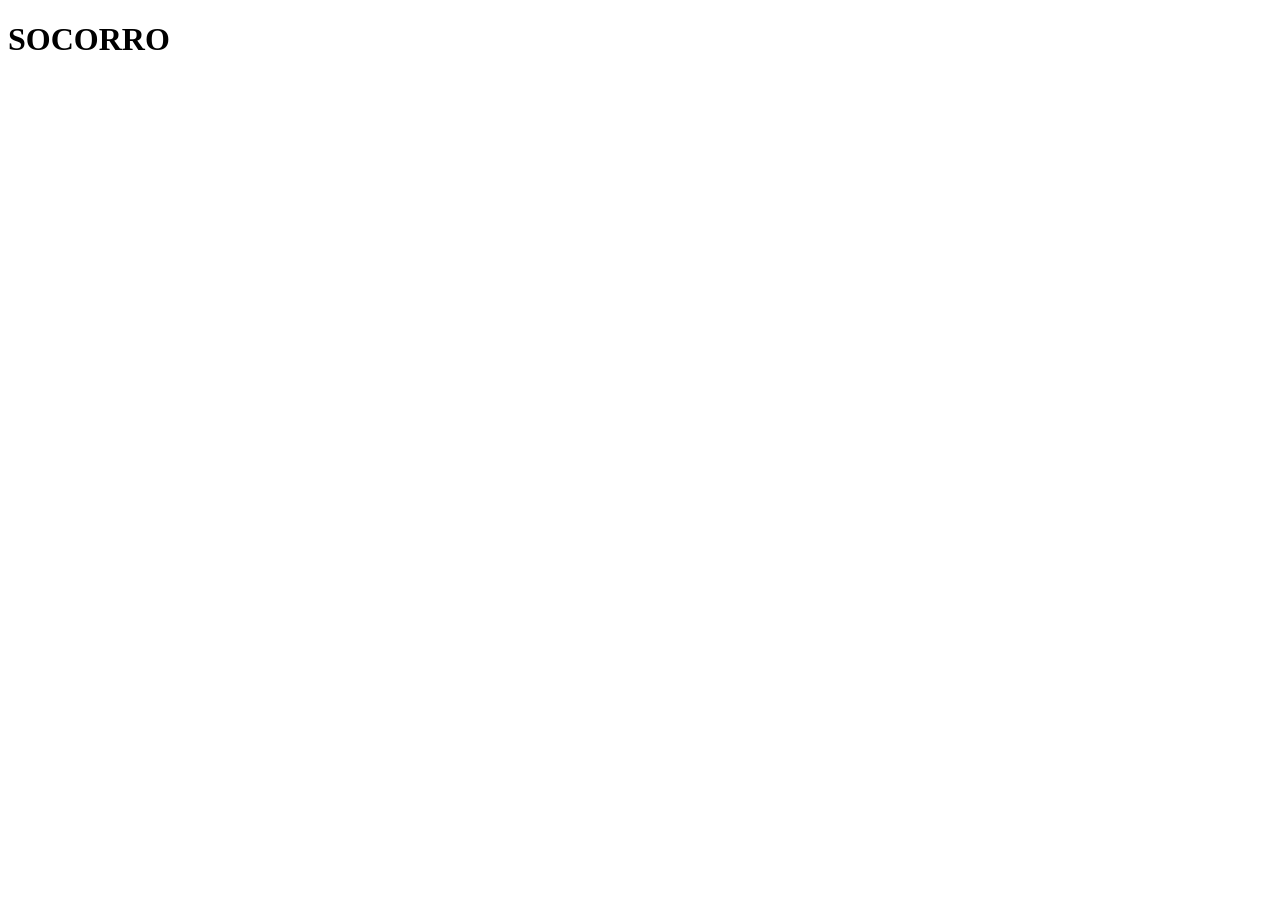
==== index.html @ 4d099e89 "first commit" ====
<!DOCTYPE html>
<html lang="pt-br">
<head>
    <meta charset="UTF-8">
    <meta name="viewport" content="width=device-width, initial-scale=1.0">
    <title>Autoria Web</title>
</head>
<body>
    <h1>SOCORRO</h1>
</body>
</html>
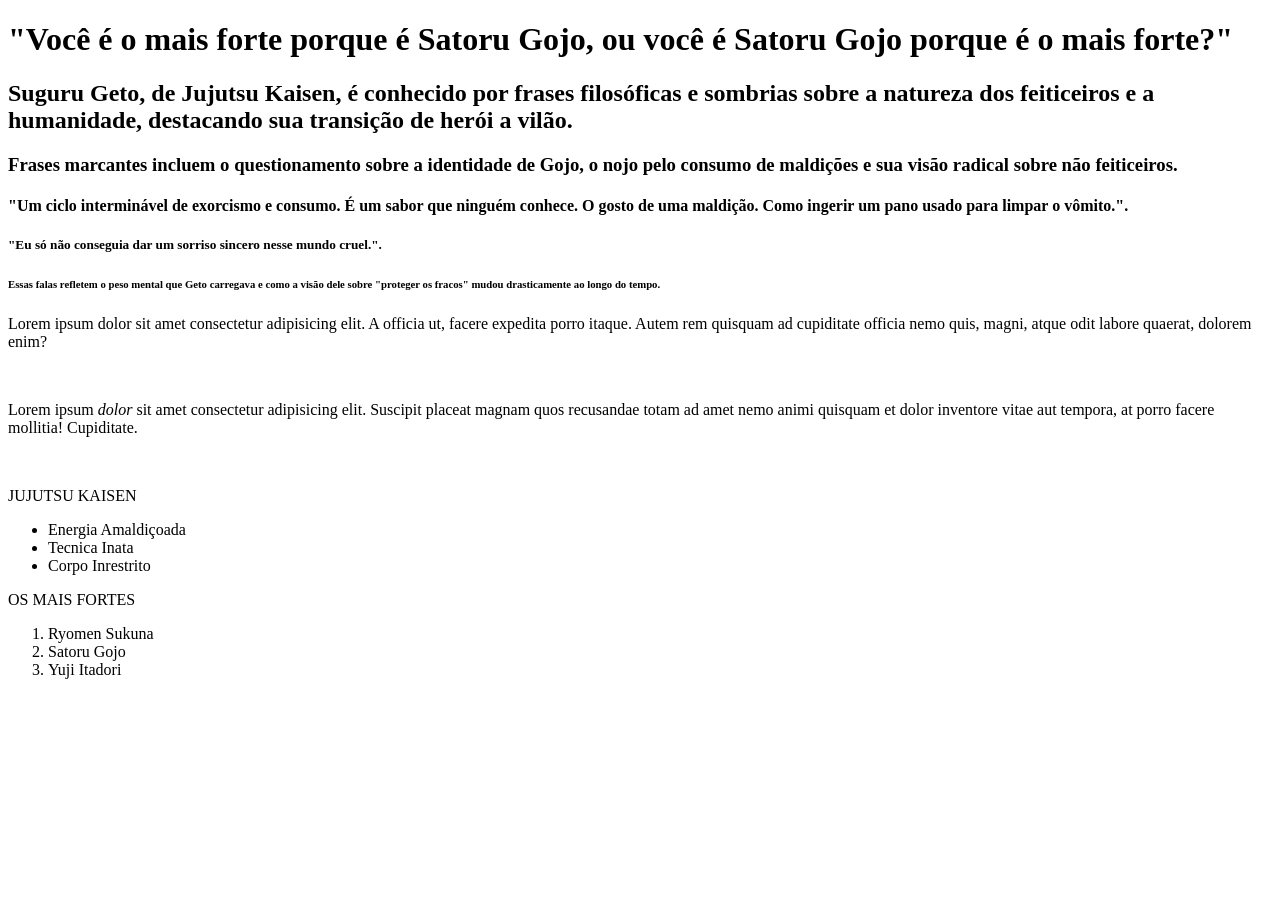
==== commit c8b90d73: "AULA DO DIA 14/05" ====
--- a/index.html
+++ b/index.html
@@ -1,11 +1,58 @@
-<!DOCTYPE html>
-<html lang="pt-br">
-<head>
-    <meta charset="UTF-8">
-    <meta name="viewport" content="width=device-width, initial-scale=1.0">
+<!doctype html>
+<lang ="pt-br">
+  <head>
+    <meta charset="UTF-8" />
+    <meta name="viewport" content="width=device-width, initial-scale=1.0" />
     <title>Autoria Web</title>
-</head>
-<body>
-    <h1>SOCORRO</h1>
-</body>
-</html>+  </head>
+  <html>
+    <h1>
+      "Você é o mais forte porque é Satoru Gojo, ou você é Satoru Gojo porque é
+      o mais forte?"
+    </h1>
+    <h2>
+      Suguru Geto, de Jujutsu Kaisen, é conhecido por frases filosóficas e
+      sombrias sobre a natureza dos feiticeiros e a humanidade, destacando sua
+      transição de herói a vilão.
+    </h2>
+    <h3>
+      Frases marcantes incluem o questionamento sobre a identidade de Gojo, o
+      nojo pelo consumo de maldições e sua visão radical sobre não feiticeiros.
+    </h3>
+    <h4>
+      "Um ciclo interminável de exorcismo e consumo. É um sabor que ninguém
+      conhece. O gosto de uma maldição. Como ingerir um pano usado para limpar o
+      vômito.".
+    </h4>
+    <h5>"Eu só não conseguia dar um sorriso sincero nesse mundo cruel.".</h5>
+    <h6>
+      Essas falas refletem o peso mental que Geto carregava e como a visão dele
+      sobre "proteger os fracos" mudou drasticamente ao longo do tempo.
+    </h6>
+    <p>
+      Lorem ipsum dolor sit amet consectetur adipisicing elit. A officia ut,
+      facere expedita porro itaque. Autem rem quisquam ad cupiditate officia
+      nemo quis, magni, atque odit labore quaerat, dolorem enim?
+    </p>
+    <br />
+    <p>
+      Lorem ipsum <em>dolor</em> sit amet consectetur adipisicing elit. Suscipit
+      placeat magnam quos recusandae totam ad amet nemo animi quisquam et dolor
+      inventore vitae aut tempora, at porro facere mollitia! Cupiditate.
+    </p>
+    <br />
+    <p>JUJUTSU KAISEN</p>
+    <ul>
+      <li>Energia Amaldiçoada</li>
+      <li>Tecnica Inata</li>
+      <li>Corpo Inrestrito</li>
+    </ul>
+    <p>OS MAIS FORTES</p>
+    <ol>
+      <li>Ryomen Sukuna</li>
+      <li>Satoru Gojo</li>
+      <li>Yuji Itadori</li>
+    </ol>
+  </html>
+  <body></body>
+</lang>
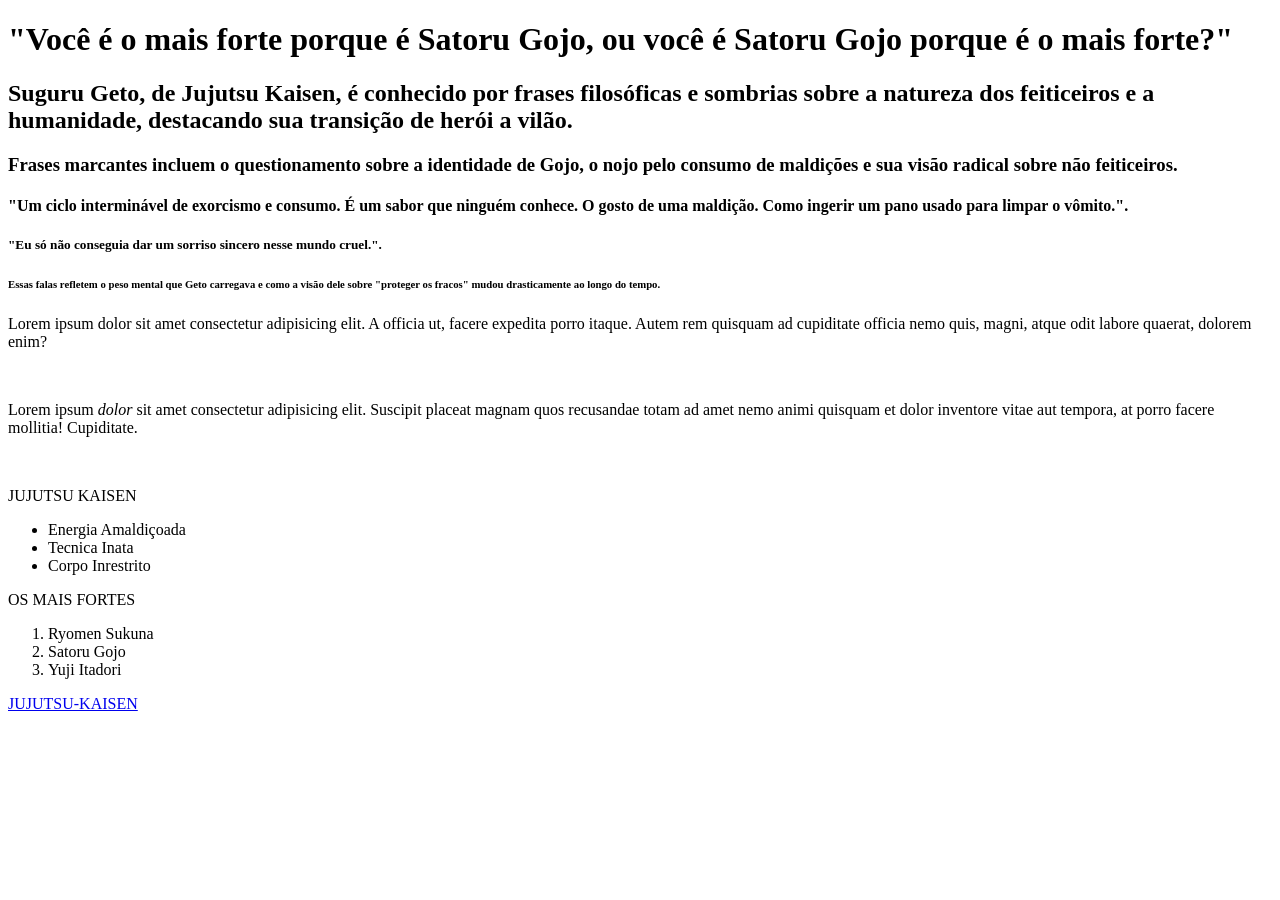
==== commit e8a1f9ee: "AULA DO DIA 20/05 (observação desafio/atividade)" ====
--- a/index.html
+++ b/index.html
@@ -56,3 +56,6 @@
   </html>
   <body></body>
 </lang>
+<p></p>
+<a href="JUJUTSU-KAISEN.html">JUJUTSU-KAISEN</a>
+<img src="https://criticalhits.com.br/wp-content/uploads/2023/09/sukuna-true-form-jjk-696x348.jpg" alt="">
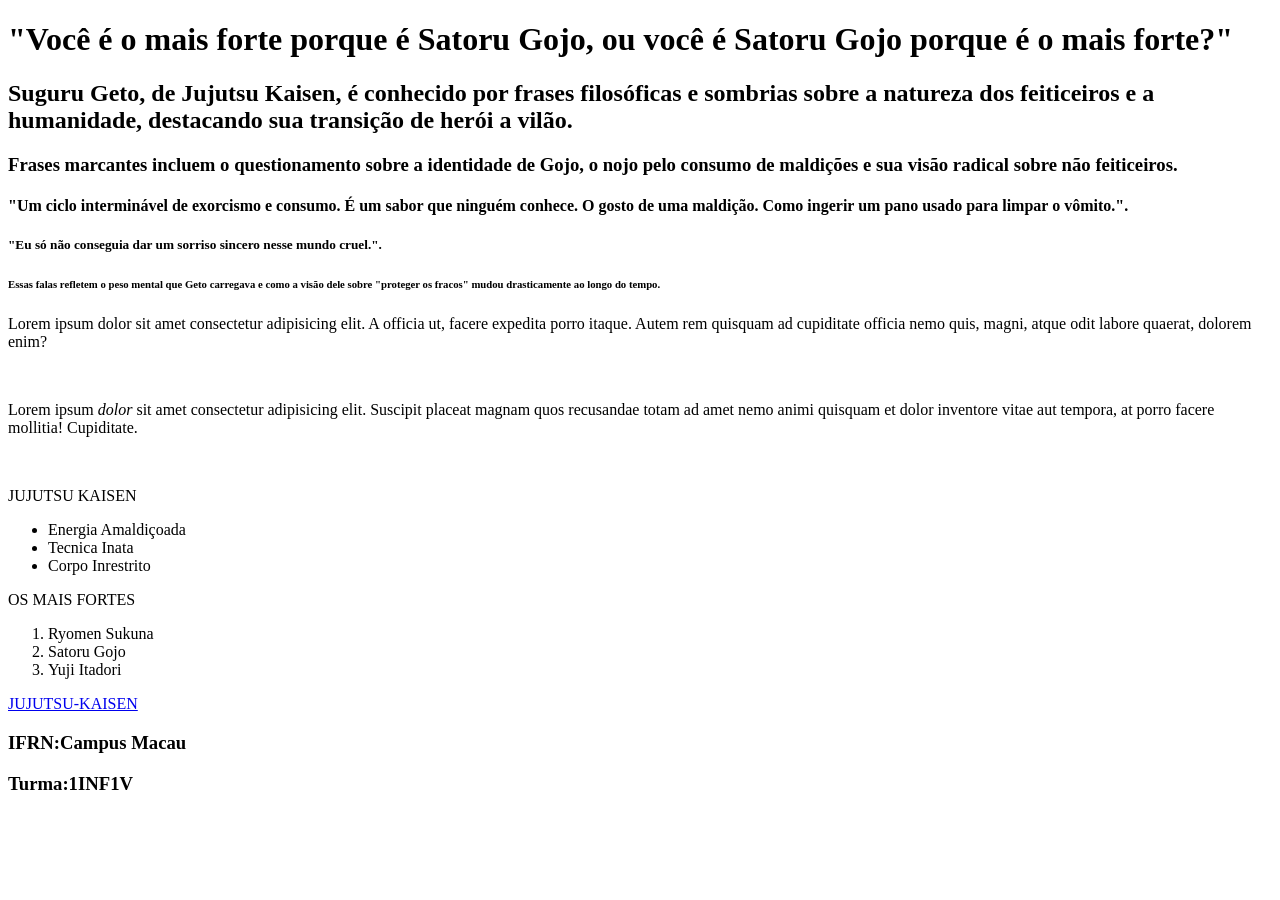
==== commit 9061194b: "Desafio 1 OK" ====
--- a/index.html
+++ b/index.html
@@ -58,4 +58,6 @@
 </lang>
 <p></p>
 <a href="JUJUTSU-KAISEN.html">JUJUTSU-KAISEN</a>
-<img src="https://criticalhits.com.br/wp-content/uploads/2023/09/sukuna-true-form-jjk-696x348.jpg" alt="">+<img src="https://criticalhits.com.br/wp-content/uploads/2023/09/sukuna-true-form-jjk-696x348.jpg" alt="">
+<h3>IFRN:Campus Macau</h3>
+<h3>Turma:1INF1V</h3>
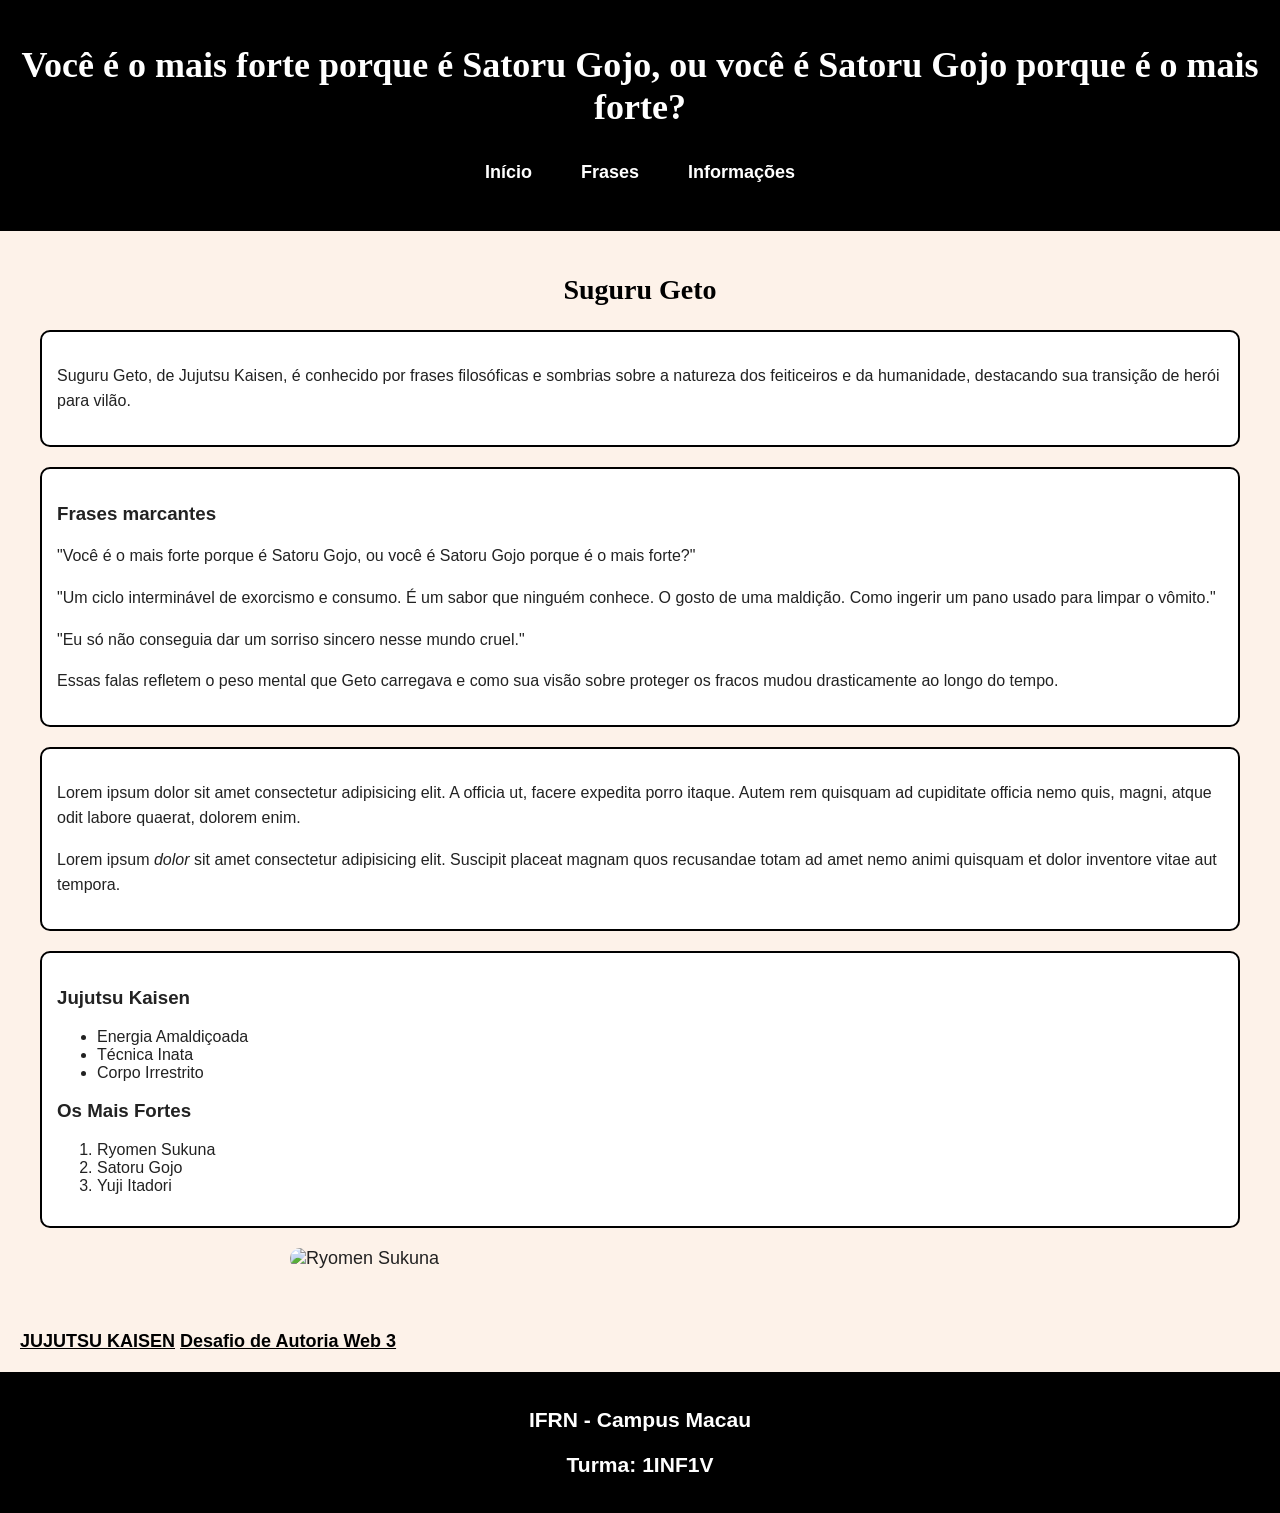
==== commit d7a1553e: "Desafio 3 OK 13/07/2026" ====
--- a/index.html
+++ b/index.html
@@ -1,63 +1,111 @@
-<!doctype html>
-<lang ="pt-br">
-  <head>
-    <meta charset="UTF-8" />
-    <meta name="viewport" content="width=device-width, initial-scale=1.0" />
-    <title>Autoria Web</title>
-  </head>
-  <html>
-    <h1>
-      "Você é o mais forte porque é Satoru Gojo, ou você é Satoru Gojo porque é
-      o mais forte?"
-    </h1>
-    <h2>
-      Suguru Geto, de Jujutsu Kaisen, é conhecido por frases filosóficas e
-      sombrias sobre a natureza dos feiticeiros e a humanidade, destacando sua
-      transição de herói a vilão.
-    </h2>
-    <h3>
-      Frases marcantes incluem o questionamento sobre a identidade de Gojo, o
-      nojo pelo consumo de maldições e sua visão radical sobre não feiticeiros.
-    </h3>
-    <h4>
-      "Um ciclo interminável de exorcismo e consumo. É um sabor que ninguém
-      conhece. O gosto de uma maldição. Como ingerir um pano usado para limpar o
-      vômito.".
-    </h4>
-    <h5>"Eu só não conseguia dar um sorriso sincero nesse mundo cruel.".</h5>
-    <h6>
-      Essas falas refletem o peso mental que Geto carregava e como a visão dele
-      sobre "proteger os fracos" mudou drasticamente ao longo do tempo.
-    </h6>
-    <p>
-      Lorem ipsum dolor sit amet consectetur adipisicing elit. A officia ut,
-      facere expedita porro itaque. Autem rem quisquam ad cupiditate officia
-      nemo quis, magni, atque odit labore quaerat, dolorem enim?
-    </p>
-    <br />
-    <p>
-      Lorem ipsum <em>dolor</em> sit amet consectetur adipisicing elit. Suscipit
-      placeat magnam quos recusandae totam ad amet nemo animi quisquam et dolor
-      inventore vitae aut tempora, at porro facere mollitia! Cupiditate.
-    </p>
-    <br />
-    <p>JUJUTSU KAISEN</p>
-    <ul>
-      <li>Energia Amaldiçoada</li>
-      <li>Tecnica Inata</li>
-      <li>Corpo Inrestrito</li>
-    </ul>
-    <p>OS MAIS FORTES</p>
-    <ol>
-      <li>Ryomen Sukuna</li>
-      <li>Satoru Gojo</li>
-      <li>Yuji Itadori</li>
-    </ol>
-  </html>
-  <body></body>
-</lang>
-<p></p>
-<a href="JUJUTSU-KAISEN.html">JUJUTSU-KAISEN</a>
-<img src="https://criticalhits.com.br/wp-content/uploads/2023/09/sukuna-true-form-jjk-696x348.jpg" alt="">
-<h3>IFRN:Campus Macau</h3>
-<h3>Turma:1INF1V</h3>+<!DOCTYPE html>
+<html lang="pt-BR">
+
+<head>
+  <meta charset="UTF-8">
+  <meta name="viewport" content="width=device-width, initial-scale=1.0">
+  <title>Autoria Web</title>
+  <link rel="stylesheet" href="./styles/styles2.css">
+</head>
+
+<body>
+
+<header id="inicio">
+<h1>Você é o mais forte porque é Satoru Gojo, ou você é Satoru Gojo porque é o mais forte?</h1>
+
+<nav>
+  <ul>
+  <li><a href="#inicio">Início</a></li>
+  <li><a href="#programacao">Frases</a></li>
+  <li><a href="#contato">Informações</a></li>
+   </ul>
+</nav>
+</header>
+
+<main>
+
+<section id="programacao">
+  <h2 class="titulo-secao">Suguru Geto</h2>
+
+<div class="card-programa">
+  <p>
+  Suguru Geto, de Jujutsu Kaisen, é conhecido por frases filosóficas e sombrias
+  sobre a natureza dos feiticeiros e da humanidade, destacando sua transição
+  de herói para vilão.
+  </p>
+</div>
+
+<div class="card-programa">
+  <h3>Frases marcantes</h3>
+
+  <p>
+  "Você é o mais forte porque é Satoru Gojo, ou você é Satoru Gojo porque é o mais forte?"
+  </p>
+
+  <p>
+  "Um ciclo interminável de exorcismo e consumo. É um sabor que ninguém conhece.
+  O gosto de uma maldição. Como ingerir um pano usado para limpar o vômito."
+  </p>
+
+  <p>
+  "Eu só não conseguia dar um sorriso sincero nesse mundo cruel."
+  </p>
+
+  <p>
+  Essas falas refletem o peso mental que Geto carregava e como sua visão sobre
+  proteger os fracos mudou drasticamente ao longo do tempo.
+  </p>
+</div>
+
+<div class="card-programa">
+  <p>
+  Lorem ipsum dolor sit amet consectetur adipisicing elit. A officia ut,
+  facere expedita porro itaque. Autem rem quisquam ad cupiditate officia nemo
+  quis, magni, atque odit labore quaerat, dolorem enim.
+  </p>
+
+  <p>
+  Lorem ipsum <em>dolor</em> sit amet consectetur adipisicing elit.
+  Suscipit placeat magnam quos recusandae totam ad amet nemo animi quisquam
+  et dolor inventore vitae aut tempora.
+  </p>
+</div>
+
+<div class="card-programa">
+  <h3>Jujutsu Kaisen</h3>
+
+<ul>
+  <li>Energia Amaldiçoada</li>
+  <li>Técnica Inata</li>
+  <li>Corpo Irrestrito</li>
+</ul>
+
+ <h3>Os Mais Fortes</h3>
+
+<ol>
+  <li>Ryomen Sukuna</li>
+  <li>Satoru Gojo</li>
+  <li>Yuji Itadori</li>
+</ol>
+</div>
+
+<img src="https://criticalhits.com.br/wp-content/uploads/2023/09/sukuna-true-form-jjk-696x348.jpg"
+alt="Ryomen Sukuna">
+
+<br><br>
+
+<a href="JUJUTSU-KAISEN.html">JUJUTSU KAISEN</a>
+<a href="desafio3.html">Desafio de Autoria Web 3</a>
+
+</section>
+
+</main>
+
+<footer id="contato">
+  <h3>IFRN - Campus Macau</h3>
+  <h3>Turma: 1INF1V</h3>
+</footer>
+
+</body>
+
+</html>
--- a/styles/styles2.css
+++ b/styles/styles2.css
@@ -0,0 +1,121 @@
+:root{
+    --cor-fundo:#f4f4f4;
+    --cor-texto:#222;
+    --cor-header:#2c3e50;
+    --cor-footer:#2c3e50;
+    --cor-destaque:#000000;
+    --cor-card:#ffffff;
+    --cor-inicio:#000000;
+    --cor-programacao:#fdf2e9;
+    --cor-contato:#000000;
+}
+
+body{
+    background-color: var(--cor-fundo);
+    color: var(--cor-texto);
+    font-family: Arial, Helvetica, sans-serif;
+    margin: 0;
+    font-size: 18px;
+}
+
+header{
+    background-color: var(--cor-header);
+    color: white;
+    text-align: center;
+    padding: 20px;
+}
+
+footer{
+    background-color: var(--cor-footer);
+    color: white;
+    text-align: center;
+    padding: 15px;
+}
+
+h1,
+h2{
+    font-family: Georgia, 'Times New Roman', serif;
+    font-weight: bold;
+}
+
+h1{
+    font-size: 36px;
+}
+
+h2{
+    font-size: 28px;
+}
+
+.titulo-secao{
+    color: var(--cor-destaque);
+    text-align: center;
+}
+
+.card-programa{
+    background-color: var(--cor-card);
+    border: 2px solid var(--cor-destaque);
+    border-radius: 10px;
+    padding: 15px;
+    margin: 20px;
+    font-size: 16px;
+}
+
+#inicio{
+    background-color: var(--cor-inicio);
+}
+
+#programacao{
+    background-color: var(--cor-programacao);
+    padding: 20px;
+}
+
+#contato{
+    background-color: var(--cor-contato);
+}
+
+nav ul{
+    list-style: none;
+    padding: 0;
+}
+
+nav ul li{
+    display: inline-block;
+    margin: 10px;
+}
+
+nav a{
+    text-decoration: none;
+    color: white;
+    font-weight: bold;
+    padding: 8px 12px;
+}
+
+nav a:hover{
+    background-color: white;
+    color: var(--cor-header);
+    border-radius: 5px;
+}
+
+img{
+    display: block;
+    margin: 20px auto;
+    max-width: 700px;
+    width: 90%;
+    border-radius: 10px;
+}
+
+a{
+    color: var(--cor-destaque);
+    font-weight: bold;
+}
+
+a:hover{
+    color: crimson;
+}
+
+p{
+    line-height: 1.6;
+}
+
+
+
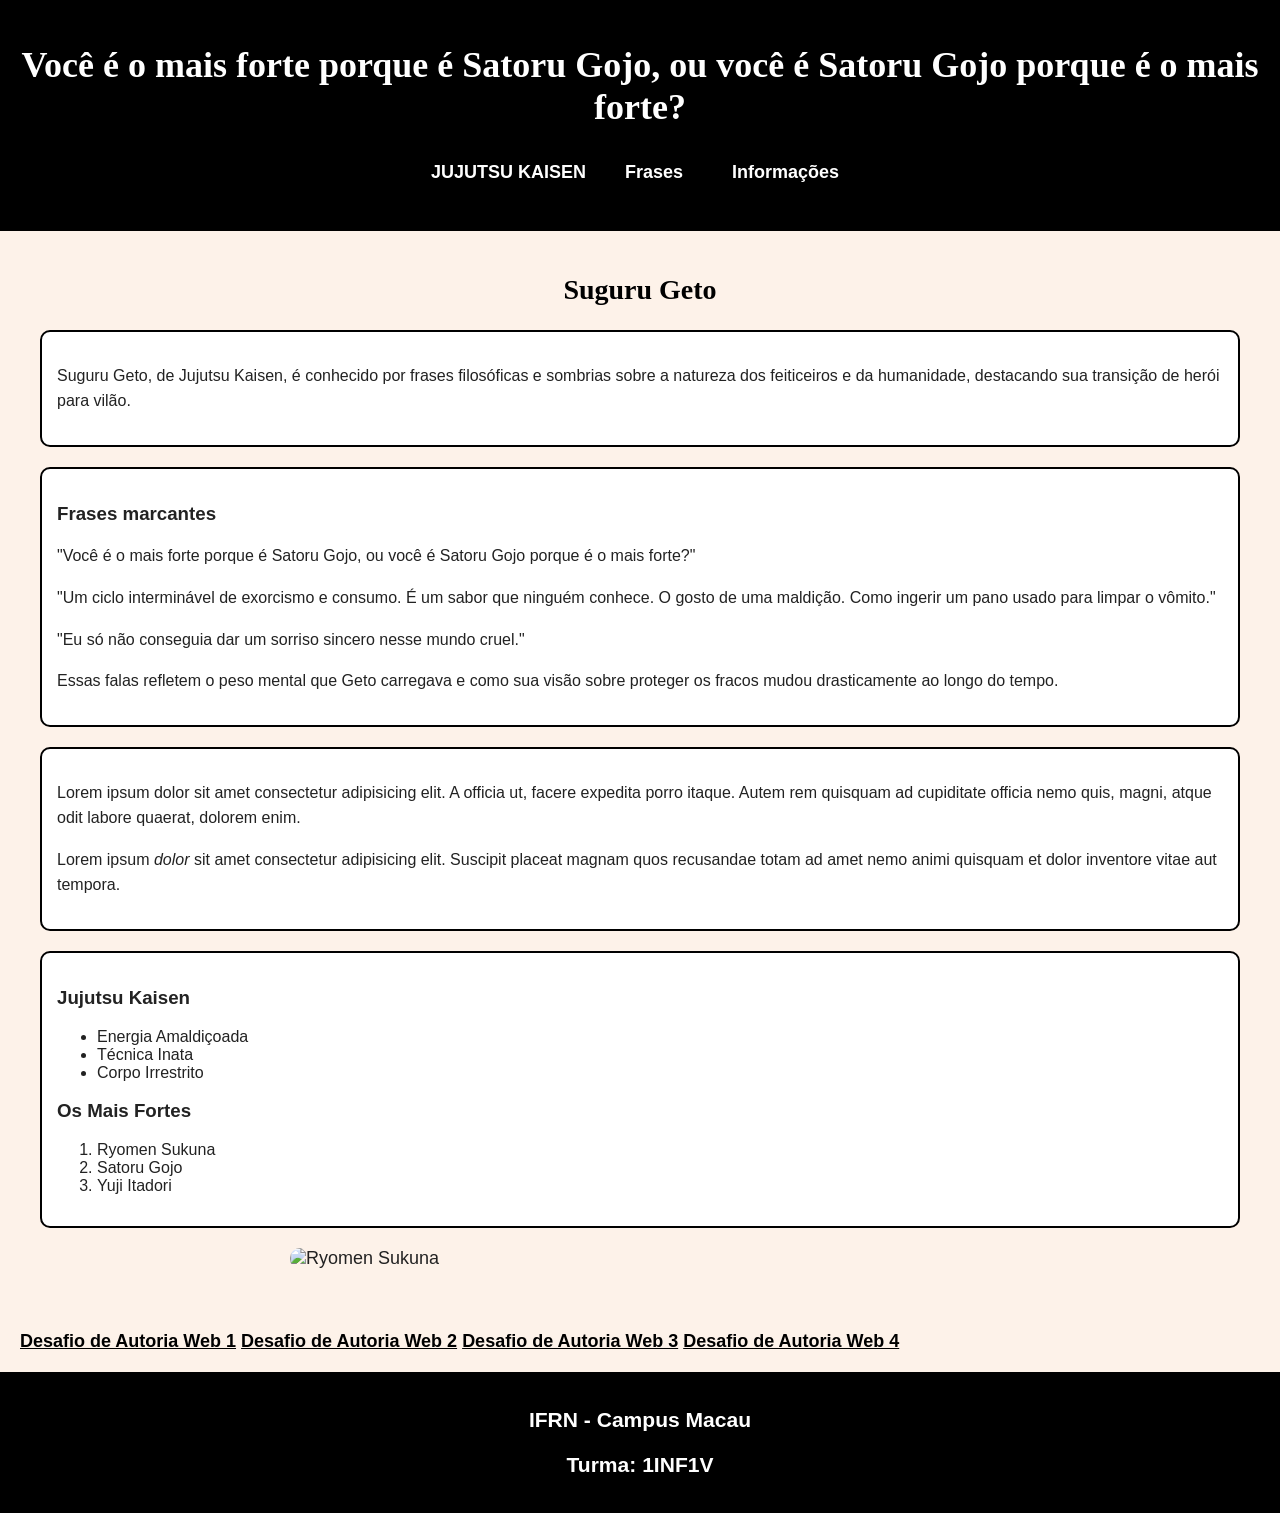
==== commit d654d855: "Desafio 4 OK 14/07/2026" ====
--- a/index.html
+++ b/index.html
@@ -15,7 +15,7 @@
 
 <nav>
   <ul>
-  <li><a href="#inicio">Início</a></li>
+  <a href="JUJUTSU-KAISEN.html">JUJUTSU KAISEN</a>
   <li><a href="#programacao">Frases</a></li>
   <li><a href="#contato">Informações</a></li>
    </ul>
@@ -94,8 +94,11 @@
 
 <br><br>
 
-<a href="JUJUTSU-KAISEN.html">JUJUTSU KAISEN</a>
+
+<a href="desafio1.html">Desafio de Autoria Web 1</a>
+<a href="desafio2.html">Desafio de Autoria Web 2</a>
 <a href="desafio3.html">Desafio de Autoria Web 3</a>
+<a href="desafio4.html">Desafio de Autoria Web 4</a>
 
 </section>
 
--- a/styles/styles2.css
+++ b/styles/styles2.css
@@ -1,8 +1,8 @@
 :root{
     --cor-fundo:#f4f4f4;
     --cor-texto:#222;
-    --cor-header:#2c3e50;
-    --cor-footer:#2c3e50;
+    --cor-header:#502c2c;
+    --cor-footer:#502c2c;
     --cor-destaque:#000000;
     --cor-card:#ffffff;
     --cor-inicio:#000000;
